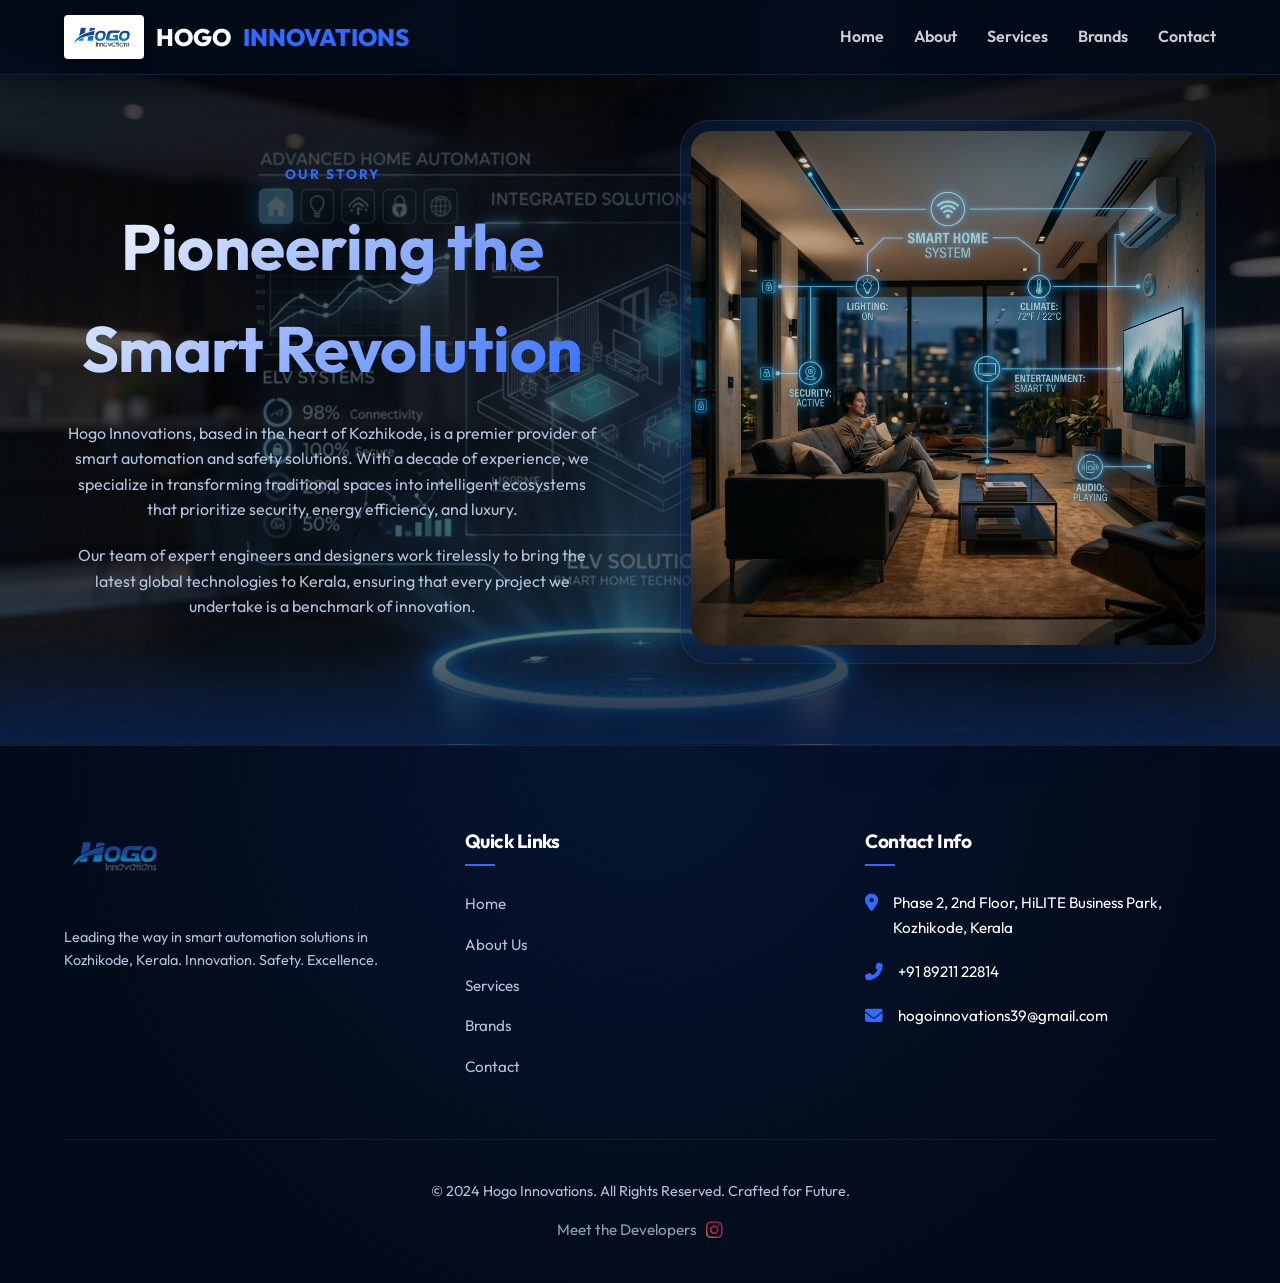
==== about.html @ 2c0c2324 "25th committ" ====
<!DOCTYPE html>
<html lang="en">
<head>
    <meta charset="UTF-8">
    <meta name="viewport" content="width=device-width, initial-scale=1.0">
    <meta name="format-detection" content="telephone=no">
    <title>About Us | Hogo Innovations</title>
    <link rel="preconnect" href="https://fonts.googleapis.com">
    <link rel="preconnect" href="https://fonts.gstatic.com" crossorigin>
    <link href="https://fonts.googleapis.com/css2?family=Outfit:wght@300;400;600;700;800&display=swap" rel="stylesheet">
    <link rel="stylesheet" href="https://cdnjs.cloudflare.com/ajax/libs/font-awesome/6.4.0/css/all.min.css">
    <link rel="stylesheet" href="css/style.css">
</head>
<body>

    <nav id="navbar" class="scrolled">
        <a href="index.html" class="logo">
            <div class="logo-icon-card">
                <img src="assets/images/hogo_main_logo_transparent.png" alt="Hogo Innovations Logo" class="nav-logo-img">
            </div>
            HOGO <span>INNOVATIONS</span>
        </a>
        <ul class="nav-links">
            <li><a href="index.html">Home</a></li>
            <li><a href="about.html">About</a></li>
            <li><a href="services.html">Services</a></li>
            <li><a href="brands.html">Brands</a></li>
            <li><a href="contact.html">Contact</a></li>
        </ul>
        <div class="mobile-toggle">
            <i class="fas fa-bars"></i>
        </div>
    </nav>

    <section class="page-header about-page-header">
        <div class="container about-grid">
            <div data-aos>
                <span class="section-tag">Our Story</span>
                <h1 class="gradient-text">Pioneering the Smart Revolution</h1>
                <p>Hogo Innovations, based in the heart of Kozhikode, is a premier provider of smart automation and safety solutions. With a decade of experience, we specialize in transforming traditional spaces into intelligent ecosystems that prioritize security, energy efficiency, and luxury.</p>
                <p style="margin-top: 20px;">Our team of expert engineers and designers work tirelessly to bring the latest global technologies to Kerala, ensuring that every project we undertake is a benchmark of innovation.</p>
            </div>
            <div data-aos class="about-image-wrapper">
                <div class="glass-panel" style="padding: 10px; overflow: hidden; border-radius: 30px;">
                    <img src="assets/images/home_automation_about.png" alt="Home Automation" style="width: 100%; border-radius: 20px; filter: brightness(0.8);">
                </div>
                <!-- Glowing accent behind image -->
                <div class="about-glow"></div>
            </div>
        </div>
    </section>

    <footer class="main-footer">
        <div class="footer-grid">
            <div class="footer-col">
                <a href="index.html" class="logo" style="margin-bottom: 20px;">
                    <img src="assets/images/hogo_main_logo_transparent.png" alt="Hogo Innovations Logo" class="footer-logo-img">
                </a>
                <p style="color: var(--text-muted); font-size: 0.9rem; margin-top: 20px;">Leading the way in smart automation solutions in Kozhikode, Kerala. Innovation. Safety. Excellence.</p>
            </div>
            <div class="footer-col">
                <h4>Quick Links</h4>
                <ul class="footer-links">
                    <li><a href="index.html">Home</a></li>
                    <li><a href="about.html">About Us</a></li>
                    <li><a href="services.html">Services</a></li>
                    <li><a href="brands.html">Brands</a></li>
                    <li><a href="contact.html">Contact</a></li>
                </ul>
            </div>
            <div class="footer-col">
                <h4>Contact Info</h4>
                <ul class="footer-contact">
                    <li><i class="fas fa-map-marker-alt"></i> Phase 2, 2nd Floor, HiLITE Business Park, Kozhikode, Kerala</li>
                    <li><i class="fas fa-phone-alt"></i> +91 89211 22814</li>
                    <li><i class="fas fa-envelope"></i> hogoinnovations39@gmail.com</li>
                </ul>
            </div>
        </div>
        <div class="footer-bottom">
            <div>&copy; 2024 Hogo Innovations. All Rights Reserved. Crafted for Future.</div>
            <a href="https://www.instagram.com/intellex.web?igsh=MWZyenU0bWc3M2RxOQ==" target="_blank" class="developer-watermark">
                Meet the Developers <i class="fab fa-instagram"></i>
            </a>
        </div>
    </footer>

    <script src="js/main.js"></script>
</body>
</html>
---- css/style.css ----
:root {
    /* Colors - Luxury Blue Theme */
    --bg-deep: #020B1A;
    --bg-darker: #06152E;
    --bg-dark: #0A1F44;
    --bg-light: #0D2C63;
    --bg-electric: #1A4D9B;

    --primary: #2F6BFF;
    --primary-glow: rgba(47, 107, 255, 0.5);
    --secondary: #4DA3FF;
    --secondary-glow: rgba(77, 163, 255, 0.4);

    --bg-card: rgba(10, 31, 68, 0.45);
    --bg-card-hover: rgba(13, 44, 99, 0.6);

    --text-white: #ffffff;
    --text-muted: #b0c4de;
    /* Bluish silver */
    --glass-border: rgba(77, 163, 255, 0.15);
    --accent-glow: 0 0 30px rgba(47, 107, 255, 0.4);

    /* Fonts */
    --font-main: 'Outfit', sans-serif;

    /* Spacing */
    --section-padding: 80px 5%;
}

* {
    margin: 0;
    padding: 0;
    box-sizing: border-box;
    font-family: var(--font-main);
}

body {
    background-color: var(--bg-deep);
    background-image:
        radial-gradient(circle at 20% 30%, rgba(47, 107, 255, 0.08) 0%, transparent 40%),
        radial-gradient(circle at 80% 70%, rgba(26, 77, 155, 0.1) 0%, transparent 40%);
    background-attachment: fixed;
    color: var(--text-white);
    line-height: 1.6;
    overflow-x: hidden;
}

/* Custom Scrollbar */
::-webkit-scrollbar {
    width: 10px;
}

::-webkit-scrollbar-track {
    background: var(--bg-deep);
}

::-webkit-scrollbar-thumb {
    background: var(--bg-light);
    border-radius: 5px;
    border: 2px solid var(--bg-deep);
}

::-webkit-scrollbar-thumb:hover {
    background: var(--primary);
}

/* Typography */
h1,
h2,
h3,
h4 {
    font-weight: 700;
    letter-spacing: -0.5px;
}

.gradient-text {
    background: linear-gradient(135deg, #fff 0%, var(--primary) 100%);
    -webkit-background-clip: text;
    -webkit-text-fill-color: transparent;
}

/* Glassmorphism Classes */
.glass-panel {
    background: var(--bg-card);
    backdrop-filter: blur(24px);
    -webkit-backdrop-filter: blur(24px);
    border: 1px solid var(--glass-border);
    border-radius: 24px;
    box-shadow: 0 20px 40px rgba(0, 0, 0, 0.3);
}

.glass-card {
    background: rgba(10, 31, 68, 0.35);
    backdrop-filter: blur(24px);
    -webkit-backdrop-filter: blur(24px);
    border: 1px solid rgba(77, 163, 255, 0.1);
    border-radius: 28px;
    transition: all 0.6s cubic-bezier(0.16, 1, 0.3, 1);
    position: relative;
    overflow: hidden;
    box-shadow: 0 15px 35px rgba(0, 0, 0, 0.4);
}

.glass-card::before {
    content: '';
    position: absolute;
    top: 0;
    left: -100%;
    width: 100%;
    height: 100%;
    background: linear-gradient(90deg,
            transparent,
            rgba(0, 132, 255, 0.05),
            transparent);
    transition: 0.8s;
    z-index: 1;
}

.glass-card:hover::before {
    left: 100%;
}

.glass-card:hover {
    background: var(--bg-card-hover);
    border-color: var(--primary);
    transform: translateY(-12px);
    box-shadow:
        0 25px 60px rgba(0, 0, 0, 0.6),
        0 0 30px rgba(47, 107, 255, 0.3);
}

.floating-anim {
    animation: float 6s ease-in-out infinite;
}

@keyframes float {

    0%,
    100% {
        transform: translateY(0);
    }

    50% {
        transform: translateY(-10px);
    }
}

@keyframes pulse-highlight {
    0% {
        transform: scale(1);
        box-shadow: 0 0 0 0 rgba(0, 132, 255, 0.7);
    }

    50% {
        transform: scale(1.02);
        box-shadow: 0 0 30px 10px rgba(0, 132, 255, 0.4);
    }

    100% {
        transform: scale(1);
        box-shadow: 0 0 0 0 rgba(0, 132, 255, 0);
    }
}

.service-highlight {
    animation: pulse-highlight 2s ease-in-out 3;
    border-color: var(--primary) !important;
    background: rgba(0, 132, 255, 0.1) !important;
}

.learn-more-link:hover i {
    transform: translateX(5px);
}

/* Navbar */
nav {
    position: fixed;
    top: 0;
    width: 100%;
    padding: 20px 5%;
    display: flex;
    justify-content: space-between;
    align-items: center;
    z-index: 1000;
    transition: 0.4s;
}

nav.scrolled {
    background: rgba(2, 11, 26, 0.85);
    backdrop-filter: blur(25px);
    padding: 15px 5%;
    border-bottom: 1px solid var(--glass-border);
    box-shadow: 0 10px 30px rgba(0, 0, 0, 0.4);
}

.logo {
    font-size: 1.5rem;
    font-weight: 800;
    color: var(--text-white);
    text-decoration: none;
    display: flex;
    align-items: center;
    gap: 12px;
}

.logo span {
    color: var(--primary);
}

.logo-icon-card {
    background: #ffffff;
    padding: 1px 3px;
    border-radius: 4px;
    display: flex;
    align-items: center;
    justify-content: center;
    box-shadow: 0 4px 12px rgba(0, 0, 0, 0.2);
    border: 1px solid rgba(255, 255, 255, 0.8);
    transition: all 0.3s ease;
}

.logo:hover .logo-icon-card {
    transform: translateY(-2px);
    box-shadow: 0 6px 20px rgba(0, 0, 0, 0.3);
}

.nav-logo-img {
    height: 48px;
    width: auto;
    object-fit: contain;
    image-rendering: -webkit-optimize-contrast;
    /* Enhance clarity */
}

.nav-links {
    display: flex;
    gap: 30px;
    list-style: none;
}

.nav-links li a {
    color: var(--text-white);
    text-decoration: none;
    font-size: 1rem;
    font-weight: 600;
    transition: 0.3s;
    opacity: 0.8;
}

.nav-links a:hover {
    color: var(--primary);
    opacity: 1;
}

.mobile-toggle {
    display: none;
    font-size: 1.8rem;
    color: var(--text-white);
    cursor: pointer;
    z-index: 1001;
}

@media (max-width: 768px) {
    .mobile-toggle {
        display: block;
        margin-left: auto;
    }

    .logo {
        font-size: 1.1rem;
        gap: 8px;
        white-space: nowrap;
        overflow: hidden;
        text-overflow: ellipsis;
        max-width: calc(100vw - 80px);
        /* Leave room for hamburger */
    }

    .nav-logo-img {
        height: 38px;
    }

    nav.scrolled .nav-logo-img {
        height: 30px;
    }

    .nav-links {
        position: fixed;
        top: 0;
        right: -100%;
        width: 100%;
        height: 100vh;
        background: rgba(2, 11, 26, 0.98);
        backdrop-filter: blur(40px);
        -webkit-backdrop-filter: blur(40px);
        flex-direction: column;
        justify-content: center;
        align-items: center;
        gap: 40px;
        transition: 0.6s cubic-bezier(0.16, 1, 0.3, 1);
        z-index: 1000;
        background-image: radial-gradient(circle at center, rgba(47, 107, 255, 0.1) 0%, transparent 70%);
    }

    .nav-links.active {
        right: 0;
    }

    .nav-links a {
        font-size: 2rem;
        text-transform: uppercase;
    }
}

.nav-links a:hover {
    color: var(--primary);
    opacity: 1;
}

.section-stats {
    background: linear-gradient(90deg, transparent, rgba(47, 107, 255, 0.08), transparent);
    border-top: 1px solid var(--glass-border);
    border-bottom: 1px solid var(--glass-border);
}

.section-bg-alt {
    background: rgba(255, 255, 255, 0.02);
}

.testimonial-user {
    display: flex;
    align-items: center;
    gap: 15px;
}

.user-avatar-placeholder {
    width: 40px;
    height: 40px;
    background: var(--primary);
    border-radius: 50%;
}

.final-cta {
    padding: 100px 5%;
}

@media (max-width: 768px) {
    .hero h1 {
        font-size: 3.5rem;
    }
}

.hero {
    position: relative;
    min-height: 100vh;
    display: flex;
    align-items: center;
    justify-content: center;
    padding: var(--section-padding);
    overflow: hidden;
}

.hero-bg {
    position: absolute;
    top: 0;
    left: 0;
    width: 100%;
    height: 100%;
    z-index: -1;
}

.hero-bg img,
.hero-bg video {
    width: 100%;
    height: 100%;
    object-fit: cover;
    filter: brightness(0.4);
}

.hero-bg::after {
    content: '';
    position: absolute;
    bottom: 0;
    left: 0;
    width: 100%;
    height: 30%;
    background: linear-gradient(to top, var(--bg-dark), transparent);
}

.hero-content {
    max-width: 900px;
    margin: 0 auto;
    text-align: center;
    z-index: 2;
    position: relative;
}

.hero h1 {
    font-size: clamp(3rem, 8vw, 5.5rem);
    line-height: 1.1;
    margin-bottom: 20px;
}

.hero p {
    font-size: 1.2rem;
    color: var(--text-muted);
    margin-bottom: 40px;
    max-width: 600px;
    margin-inline: auto;
}

.cta-group {
    display: flex;
    flex-direction: row;
    gap: 20px;
    justify-content: center;
    align-items: center;
    flex-wrap: wrap;
}

@media (max-width: 480px) {
    .cta-group {
        flex-direction: column;
        width: 100%;
    }

    .cta-group .btn {
        width: 100%;
        text-align: center;
    }
}

.btn {
    padding: 15px 35px;
    border-radius: 50px;
    font-weight: 600;
    text-decoration: none;
    transition: 0.4s;
    cursor: pointer;
    font-size: 1rem;
}

.btn-primary {
    background: linear-gradient(135deg, var(--bg-electric), var(--primary));
    color: #ffffff;
    backdrop-filter: blur(12px);
    -webkit-backdrop-filter: blur(12px);
    border: 1px solid rgba(255, 255, 255, 0.2);
    box-shadow: 0 10px 30px rgba(0, 0, 0, 0.4), 0 0 15px rgba(47, 107, 255, 0.3);
}

.btn-primary:hover {
    background: linear-gradient(135deg, var(--primary), var(--secondary));
    transform: translateY(-3px) scale(1.02);
    box-shadow: 0 15px 40px rgba(0, 132, 255, 0.4), 0 0 25px rgba(47, 107, 255, 0.5);
}

.btn-outline {
    border: 1px solid var(--primary);
    color: var(--text-white);
    background: rgba(47, 107, 255, 0.05);
}

.btn-outline:hover {
    background: var(--primary);
    color: white;
    box-shadow: 0 0 20px rgba(47, 107, 255, 0.4);
}

.section-stats {
    background: rgba(0, 132, 255, 0.05);
    border-top: 1px solid var(--glass-border);
    border-bottom: 1px solid var(--glass-border);
}

.section-bg-alt {
    background: rgba(255, 255, 255, 0.02);
}

.testimonial-user {
    display: flex;
    align-items: center;
    gap: 15px;
}

.user-avatar-placeholder {
    width: 40px;
    height: 40px;
    background: var(--primary);
    border-radius: 50%;
}

.final-cta-section {
    padding: 100px 5%;
    text-align: center;
}

/* Mobile adjustments already handled above */



/* Section Common */
section {
    padding: var(--section-padding);
}

.section-divider {
    height: 1px;
    background: linear-gradient(90deg, transparent, var(--glass-border), transparent);
    margin: 0 5%;
}

.section-header {
    text-align: center;
    margin-bottom: 60px;
}

.section-tag {
    color: var(--primary);
    font-size: 0.85rem;
    font-weight: 700;
    text-transform: uppercase;
    letter-spacing: 2px;
    margin-bottom: 10px;
    display: block;
}

.section-title {
    font-size: clamp(1.8rem, 4vw, 2.5rem);
    margin-bottom: 10px;
    letter-spacing: 1px;
    font-weight: 800;
}

.section-title span {
    color: var(--primary);
    /* Blue color for 'SERVICES' */
}

.title-underline {
    width: 40px;
    height: 3px;
    background: var(--primary);
    margin: 0 auto;
    border-radius: 2px;
}

/* Services Marquee Section */
.services-marquee-section {
    padding: 120px 0;
    position: relative;
    overflow: hidden;
    background-image: linear-gradient(rgba(10, 13, 18, 0.82), rgba(10, 13, 18, 0.72)), url('../assets/images/alexa_services_bg.png');
    background-size: cover;
    background-position: center;
    background-attachment: fixed;
    z-index: 1;
}

@media (max-width: 768px) {
    .services-marquee-section {
        padding: 80px 0;
        background-attachment: scroll;
        background-image: linear-gradient(rgba(10, 13, 18, 0.75), rgba(10, 13, 18, 0.65)), url('../assets/images/alexa_services_bg.png');
    }
}

.marquee-container {
    width: 100%;
    overflow-x: auto;
    padding: 30px 0;
    position: relative;
    scrollbar-width: none;
    -ms-overflow-style: none;
    cursor: grab;
    user-select: none;
    overscroll-behavior-x: contain;
    touch-action: pan-y;
    scroll-behavior: auto !important;
    /* Ensure JS scroll is instant */
}

.marquee-container::-webkit-scrollbar {
    display: none;
    /* Hide scrollbar Chrome/Safari */
}

.marquee-container:active {
    cursor: grabbing;
}

/* Gradient mask for smooth edges */
.marquee-container::before,
.marquee-container::after {
    content: '';
    position: absolute;
    top: 0;
    width: 150px;
    /* Reduced from 250px */
    height: 100%;
    z-index: 10;
    pointer-events: none;
}

.marquee-container::before {
    left: 0;
    background: linear-gradient(to right, var(--bg-deep), transparent);
}

.marquee-container::after {
    right: 0;
    background: linear-gradient(to left, var(--bg-deep), transparent);
}

.marquee-track {
    display: flex;
    gap: 30px;
    width: max-content;
    will-change: transform;
}

@keyframes marqueeScroll {
    0% {
        transform: translateX(0);
    }

    100% {
        transform: translateX(calc(-1 * (220px + 30px) * 16));
    }
}

.marquee-card {
    position: relative;
    width: 220px;
    height: 60px;
    background: rgba(255, 255, 255, 0.05);
    backdrop-filter: blur(8px);
    -webkit-backdrop-filter: blur(8px);
    border: 1px solid rgba(255, 255, 255, 0.15);
    border-radius: 12px;
    display: flex;
    align-items: center;
    justify-content: center;
    padding: 0 25px;
    transition: all 0.4s cubic-bezier(0.16, 1, 0.3, 1);
    cursor: pointer;
    overflow: hidden;
    text-decoration: none;
}

.card-bg {
    position: absolute;
    top: 0;
    left: 0;
    width: 100%;
    height: 100%;
    background-size: cover;
    background-position: center;
    opacity: 0;
    transition: opacity 0.4s ease;
    z-index: 1;
}

.card-content {
    position: relative;
    z-index: 2;
    display: flex;
    align-items: center;
    justify-content: center;
    text-align: center;
    width: 100%;
    height: 100%;
}

.marquee-card span {
    font-size: 0.85rem;
    font-weight: 700;
    color: rgba(255, 255, 255, 0.9);
    letter-spacing: 0.5px;
    text-transform: uppercase;
    white-space: nowrap;
    transition: 0.3s;
}

/* Hover Effects */
.marquee-card:hover {
    transform: translateY(-5px);
    border-color: rgba(255, 255, 255, 0.4);
    background: rgba(255, 255, 255, 0.1);
}

.marquee-card:hover .card-bg {
    opacity: 0.3;
}

.marquee-card:hover span {
    color: #fff;
    letter-spacing: 1px;
}

/* Tablet / Mobile Adjustments */
@media (max-width: 768px) {
    .marquee-card {
        width: 190px;
        height: 55px;
        padding: 0 15px;
        background: rgba(255, 255, 255, 0.1);
        /* Slightly brighter on mobile */
        border-color: rgba(255, 255, 255, 0.25);
    }

    .marquee-card span {
        font-size: 0.75rem;
        color: #ffffff !important;
        font-weight: 800;
        letter-spacing: 0.5px;
    }

    @keyframes marqueeScroll {
        0% {
            transform: translateX(0);
        }

        100% {
            transform: translateX(calc(-1 * (180px + 30px) * 16));
        }
    }
}



/* Services Grid - Fixed for single/double column to match mobile feel */
.services-grid {
    display: grid;
    grid-template-columns: repeat(auto-fit, minmax(320px, 1fr));
    max-width: 1200px;
    margin: 0 auto;
    gap: 30px;
    padding: 20px 0;
}

@media (max-width: 480px) {
    .services-grid {
        grid-template-columns: 1fr;
    }
}

.service-card {
    padding: 0;
    position: relative;
    overflow: hidden;
    display: flex;
    flex-direction: column;
    height: 100%;
}

.service-img-container {
    width: 100%;
    height: 240px;
    overflow: hidden;
    position: relative;
}

.service-img-container::after {
    content: '';
    position: absolute;
    top: 0;
    left: 0;
    width: 100%;
    height: 100%;
    background: linear-gradient(to bottom, transparent 0%, var(--bg-deep) 100%);
    pointer-events: none;
}

.service-img-container img {
    width: 100%;
    height: 100%;
    object-fit: cover;
    transition: 0.8s cubic-bezier(0.16, 1, 0.3, 1);
}

.service-card:hover .service-img-container img {
    transform: scale(1.15);
}

.service-info {
    padding: 35px 30px;
    display: flex;
    flex-direction: column;
    flex-grow: 1;
}

.service-card i {
    font-size: 1.8rem;
    color: var(--primary);
    margin-bottom: 25px;
    transition: 0.4s cubic-bezier(0.16, 1, 0.3, 1);
    display: inline-block;
    filter: drop-shadow(0 0 10px rgba(0, 132, 255, 0.4));
}

.service-card h3 {
    font-size: 1.4rem;
    margin-bottom: 12px;
    font-weight: 700;
    color: #fff;
    letter-spacing: -0.5px;
}

.service-card p {
    color: var(--text-muted);
    font-size: 0.92rem;
    line-height: 1.6;
    display: -webkit-box;
    -webkit-line-clamp: 2;
    -webkit-box-orient: vertical;
    overflow: hidden;
    margin-top: auto;
}

.service-card:hover i {
    transform: translateY(-5px) scale(1.1);
    color: var(--secondary);
}

/* Service Image Overlay */
.service-image-overlay {
    position: absolute;
    bottom: 0;
    left: 0;
    width: 100%;
    padding: 30px 20px;
    background: linear-gradient(to top, rgba(2, 11, 26, 0.8) 0%, transparent 100%);
    display: flex;
    justify-content: center;
    align-items: flex-end;
    z-index: 2;
    opacity: 1;
    /* Always visible to match reference */
}

.overlay-title {
    color: #fff;
    font-size: 1.8rem;
    font-weight: 700;
    text-align: center;
    text-shadow: 0 4px 10px rgba(2, 11, 26, 0.5);
    letter-spacing: -0.5px;
}

@media (max-width: 480px) {
    .overlay-title {
        font-size: 1.4rem;
    }
}

/* Service Showcase Sections */
.service-showcase {
    padding: 100px 5%;
    position: relative;
    overflow: hidden;
}

.service-showcase .content-wrapper {
    max-width: 1200px;
    margin: 0 auto;
    display: grid;
    grid-template-columns: 1fr 1fr;
    gap: 80px;
    align-items: center;
}

.showcase-image {
    position: relative;
    border-radius: 30px;
    overflow: visible;
    z-index: 1;
}

.showcase-image img {
    width: 100%;
    border-radius: 30px;
    box-shadow: 0 30px 60px rgba(0, 0, 0, 0.5), 0 0 40px rgba(0, 132, 255, 0.1);
}

.image-highlight-card {
    position: absolute;
    bottom: -30px;
    right: -20px;
    width: 260px;
    padding: 20px;
    z-index: 5;
    border: 1px solid var(--primary);
    box-shadow: 0 20px 40px rgba(2, 11, 26, 0.4);
}

.image-highlight-card img {
    border-radius: 12px;
    margin-bottom: 15px;
    box-shadow: none;
}

.image-highlight-card h4 {
    font-size: 0.9rem;
    text-align: center;
}

.image-highlight-card.secondary {
    right: auto;
    left: -20px;
    bottom: 20px;
}

@media (max-width: 992px) {
    .image-highlight-card.secondary {
        left: 0;
        bottom: 80px;
    }
}

.showcase-text h2 {
    font-size: clamp(2.5rem, 5vw, 3.5rem);
    margin-bottom: 25px;
    font-weight: 800;
}

.showcase-text p.main-desc {
    font-size: 1.1rem;
    color: var(--text-muted);
    margin-bottom: 40px;
    max-width: 500px;
}

.feature-list {
    list-style: none;
    display: flex;
    flex-direction: column;
    gap: 25px;
    margin-bottom: 40px;
}

.feature-item {
    display: flex;
    align-items: center;
    gap: 20px;
}

.feature-item i {
    width: 45px;
    height: 45px;
    background: rgba(0, 132, 255, 0.15);
    border-radius: 50%;
    display: flex;
    align-items: center;
    justify-content: center;
    color: var(--primary);
    font-size: 1.1rem;
}

.feature-item span {
    font-size: 1.1rem;
    font-weight: 500;
    color: var(--text-white);
}

.showcase-cta {
    display: inline-flex;
    align-items: center;
    gap: 15px;
    padding: 15px 30px;
    background: rgba(0, 132, 255, 0.05);
    border: 1px solid rgba(0, 132, 255, 0.2);
    border-radius: 12px;
    color: var(--text-white);
    text-decoration: none;
    font-weight: 600;
    transition: 0.3s;
}

.showcase-cta i {
    color: var(--primary);
    font-size: 1.2rem;
}

.showcase-cta:hover {
    background: rgba(0, 132, 255, 0.1);
    border-color: var(--primary);
}

/* Alternating Layout */
.service-showcase:nth-child(even) .content-wrapper {
    direction: rtl;
}

.service-showcase:nth-child(even) .showcase-text {
    direction: ltr;
}

.service-showcase:nth-child(even) .showcase-image {
    direction: ltr;
}

.service-showcase:nth-child(even) .image-highlight-card {
    right: auto;
    left: -20px;
}

@media (max-width: 992px) {
    .service-showcase .content-wrapper {
        grid-template-columns: 1fr;
        gap: 60px;
    }

    .showcase-text {
        order: 2;
    }

    .showcase-image {
        order: 1;
    }

    .service-showcase:nth-child(even) .content-wrapper {
        direction: ltr;
    }

    .image-highlight-card {
        width: 200px;
        right: 0;
        bottom: -20px;
    }
}

/* Animations */
[data-aos] {
    opacity: 0;
    transform: translateY(50px);
    transition: 1.2s cubic-bezier(0.165, 0.84, 0.44, 1);
    will-change: transform, opacity;
}

[data-aos].aos-animate {
    opacity: 1;
    transform: translateY(0);
}

/* Specific Animation Variants */
[data-aos="zoom-in"] {
    opacity: 0;
    transform: scale(0.8) translateY(20px);
    transition: 1.2s cubic-bezier(0.165, 0.84, 0.44, 1);
}

[data-aos="zoom-in"].aos-animate {
    opacity: 1;
    transform: scale(1) translateY(0);
}

[data-aos="fade-up-stagger"] {
    opacity: 0;
    transform: translateY(40px);
}


/* Floating Elements */
.whatsapp-float {
    position: fixed;
    bottom: 30px;
    right: 30px;
    width: 60px;
    height: 60px;
    background: #25d366;
    border-radius: 50%;
    display: flex;
    align-items: center;
    justify-content: center;
    color: white;
    font-size: 1.8rem;
    box-shadow: 0 4px 15px rgba(2, 11, 26, 0.3);
    z-index: 999;
    transition: 0.3s;
}

.whatsapp-float:hover {
    transform: scale(1.1);
}

/* Brands Section */
.brands-marquee-container {
    padding: 60px 0;
    overflow: hidden;
    position: relative;
    background: linear-gradient(to bottom, transparent, rgba(0, 132, 255, 0.02), transparent);
}

.marquee-content {
    display: flex;
    gap: 60px;
    animation: scroll 30s linear infinite;
    width: max-content;
}

.marquee-reverse {
    animation-direction: reverse;
}

.marquee-content:hover {
    animation-play-state: paused;
}

.brand-card {
    width: 200px;
    height: 100px;
    display: flex;
    align-items: center;
    justify-content: center;
    padding: 20px;
    filter: grayscale(100%);
    opacity: 0.6;
    transition: all 0.4s ease;
    flex-shrink: 0;
}

.brand-card:hover {
    filter: grayscale(0%);
    opacity: 1;
    background: rgba(255, 255, 255, 0.05);
    border-radius: 12px;
    box-shadow: var(--accent-glow);
    transform: scale(1.05);
}

.brand-card img {
    max-width: 100%;
    max-height: 100%;
    object-fit: contain;
}

.brand-card i {
    font-size: 2.5rem;
    color: var(--text-white);
}

@keyframes scroll {
    0% {
        transform: translateX(0);
    }

    100% {
        transform: translateX(-50%);
    }
}

/* Partner Area */
.partners-grid {
    display: grid;
    grid-template-columns: repeat(auto-fit, minmax(180px, 1fr));
    gap: 30px;
    justify-items: center;
    margin-top: 50px;
}

.partner-logo {
    font-weight: 800;
    font-size: 1.5rem;
    letter-spacing: 2px;
    color: rgba(255, 255, 255, 0.3);
    border: 1px solid rgba(255, 255, 255, 0.05);
    padding: 20px 40px;
    border-radius: 50px;
    transition: 0.4s;
    cursor: default;
}

.partner-logo:hover {
    color: var(--primary);
    border-color: var(--primary);
    background: rgba(0, 132, 255, 0.05);
    text-shadow: var(--accent-glow);
}

/* Responsive Adjustments */
@media (max-width: 768px) {
    .hero h1 {
        font-size: 3rem;
    }
}

/* Page Header (Subpages) */
.page-header {
    padding-top: 150px;
    padding-bottom: 80px;
    text-align: center;
}

.page-header h1 {
    font-size: clamp(2.5rem, 6vw, 4rem);
    margin-bottom: 20px;
}

.page-header p {
    max-width: 700px;
    margin: 0 auto;
    color: var(--text-muted);
}

/* Video Hover Effects */
.video-hover-card .service-img-container {
    position: relative;
}

.card-video {
    position: absolute;
    top: 0;
    left: 0;
    width: 100%;
    height: 100%;
    object-fit: cover;
    opacity: 0;
    transition: opacity 0.5s ease;
    z-index: 2;
}

.card-poster {
    position: relative;
    z-index: 1;
}

.video-hover-card:hover .card-video {
    opacity: 1;
}

/* Global Footer */
.main-footer {
    padding: 80px 5% 40px;
    background: var(--bg-deep);
    border-top: 1px solid var(--glass-border);
    background-image: radial-gradient(circle at 50% 0%, rgba(47, 107, 255, 0.1), transparent 70%);
}

.footer-grid {
    display: grid;
    grid-template-columns: repeat(auto-fit, minmax(250px, 1fr));
    text-align: left;
    gap: 50px;
    margin-bottom: 60px;
}

@media (max-width: 768px) {
    .footer-grid {
        grid-template-columns: 1fr;
        text-align: center;
    }

    .footer-col h4::after {
        left: 50%;
        transform: translateX(-50%);
    }

    .footer-contact li {
        justify-content: center;
    }
}

.footer-col h4 {
    margin-bottom: 25px;
    font-size: 1.2rem;
    position: relative;
    padding-bottom: 10px;
}

.footer-col h4::after {
    content: '';
    position: absolute;
    bottom: 0;
    left: 0;
    width: 30px;
    height: 2px;
    background: var(--primary);
}

.footer-links {
    list-style: none;
    display: flex;
    flex-direction: column;
    gap: 15px;
}

.footer-links a {
    color: var(--text-muted);
    text-decoration: none;
    transition: 0.3s;
    font-size: 0.95rem;
}

.footer-links a:hover {
    color: var(--primary);
    padding-left: 5px;
}

.footer-contact {
    list-style: none;
    display: flex;
    flex-direction: column;
    gap: 20px;
}

.footer-contact li {
    display: flex;
    gap: 15px;
    color: var(--text-muted);
    font-size: 0.95rem;
}

.footer-contact i {
    color: var(--primary);
    font-size: 1.1rem;
    margin-top: 3px;
}

.footer-bottom {
    text-align: center;
    padding-top: 40px;
    border-top: 1px solid rgba(255, 255, 255, 0.05);
    font-size: 0.9rem;
    color: var(--text-muted);
    display: flex;
    flex-direction: column;
    align-items: center;
    gap: 15px;
}

.developer-watermark {
    display: flex;
    align-items: center;
    gap: 10px;
    text-decoration: none;
    color: var(--text-muted);
    font-size: 0.95rem;
    transition: all 0.3s ease;
    opacity: 0.8;
}

.developer-watermark:hover {
    opacity: 1;
    color: var(--primary);
    transform: translateY(-2px);
}

.developer-watermark i {
    font-size: 1.2rem;
    background: linear-gradient(45deg, #f09433 0%, #e6683c 25%, #dc2743 50%, #cc2366 75%, #bc1888 100%);
    -webkit-background-clip: text;
    -webkit-text-fill-color: transparent;
}

/* Detailed Sections */
.stats-grid {
    display: flex;
    justify-content: space-around;
    flex-wrap: wrap;
    gap: 40px;
    text-align: center;
}

.stat-item {
    display: flex;
    flex-direction: column;
    align-items: center;
    gap: 15px;
}

.stat-icon {
    font-size: 2.5rem;
    color: var(--primary);
    margin-bottom: 5px;
    filter: drop-shadow(0 0 10px rgba(0, 132, 255, 0.3));
}

.stat-item h2 {
    font-size: clamp(2.5rem, 8vw, 4rem);
    color: var(--primary);
    margin: 0;
    font-weight: 800;
}

.stat-item p {
    color: var(--text-muted);
    text-transform: uppercase;
    font-weight: 600;
    letter-spacing: 2px;
    margin: 0;
    font-size: 0.9rem;
}

@media (max-width: 768px) {
    .stats-grid {
        gap: 30px;
    }

    .stat-item h2 {
        font-size: 2.2rem;
    }

    .stat-item p {
        font-size: 0.75rem;
        letter-spacing: 1px;
    }

    .stat-icon {
        font-size: 1.8rem;
    }
}

/* Contact Component */
.contact-grid {
    display: grid;
    grid-template-columns: 1fr;
    max-width: 700px;
    margin: 0 auto;
    gap: 50px;
}

.contact-card {
    padding: 40px;
    height: 100%;
}

.contact-item {
    display: flex;
    gap: 20px;
    margin-bottom: 30px;
}

.contact-icon {
    width: 50px;
    height: 50px;
    background: rgba(0, 132, 255, 0.1);
    border-radius: 12px;
    display: flex;
    align-items: center;
    justify-content: center;
    color: var(--primary);
    flex-shrink: 0;
    font-size: 1.2rem;
}

/* Form Styling */
.form-glass {
    display: flex;
    flex-direction: column;
    gap: 20px;
}

.input-row {
    display: grid;
    grid-template-columns: 1fr 1fr;
    gap: 20px;
}

.form-input,
.form-select,
.form-textarea {
    padding: 15px 20px;
    background: rgba(10, 31, 68, 0.6);
    border: 1px solid var(--glass-border);
    border-radius: 15px;
    color: white;
    outline: none;
    transition: 0.3s;
    font-size: 1rem;
    width: 100%;
}

.form-select {
    appearance: none;
    background-image: url("data:image/svg+xml,%3Csvg xmlns='http://www.w3.org/2000/svg' width='24' height='24' viewBox='0 0 24 24' fill='none' stroke='white' stroke-width='2' stroke-linecap='round' stroke-linejoin='round'%3E%3Cpolyline points='6 9 12 15 18 9'%3E%3C/polyline%3E%3C/svg%3E");
    background-repeat: no-repeat;
    background-position: right 15px center;
    background-size: 18px;
    padding-right: 45px;
    cursor: pointer;
}

.form-select option,
.form-select optgroup {
    background-color: var(--bg-dark);
    color: white;
    padding: 12px;
}

.form-select optgroup {
    font-weight: 800;
    color: var(--primary);
    font-style: normal;
    text-transform: uppercase;
    font-size: 0.8rem;
    letter-spacing: 1px;
}

.form-input:focus,
.form-select:focus,
.form-textarea:focus {
    border-color: var(--primary);
    background: rgba(255, 255, 255, 0.08);
}

.form-textarea {
    resize: none;
    min-height: 150px;
}

@media (max-width: 768px) {
    .contact-grid {
        gap: 30px;
        padding: 0 5%;
    }

    .contact-card {
        padding: 30px 20px;
    }

    .contact-item {
        gap: 15px;
        margin-bottom: 25px;
    }

    .contact-item h4 {
        font-size: 1rem;
    }

    .contact-item p {
        font-size: 0.85rem;
        line-height: 1.4;
    }

    .input-row {
        grid-template-columns: 1fr;
    }
}

/* Brands Component */
.brands-grid {
    display: grid;
    grid-template-columns: 1fr;
    max-width: 600px;
    margin: 0 auto;
    gap: 30px;
}

@media (min-width: 900px) {
    .brands-grid {
        grid-template-columns: repeat(2, 1fr);
        max-width: 900px;
    }
}

.project-card {
    position: relative;
    border-radius: 20px;
    overflow: hidden;
    height: 400px;
    border: 1px solid var(--glass-border);
}

.project-card img {
    width: 100%;
    height: 100%;
    object-fit: cover;
    transition: 0.6s cubic-bezier(0.4, 0, 0.2, 1);
}

.project-overlay {
    position: absolute;
    top: 0;
    left: 0;
    width: 100%;
    height: 100%;
    background: linear-gradient(to top, rgba(5, 7, 10, 0.95) 0%, transparent 60%);
    display: flex;
    flex-direction: column;
    justify-content: flex-end;
    padding: 30px;
    opacity: 0;
    transform: translateY(20px);
    transition: 0.5s cubic-bezier(0.4, 0, 0.2, 1);
}

.project-card:hover img {
    transform: scale(1.1);
}

.project-card:hover .project-overlay {
    opacity: 1;
    transform: translateY(0);
}

.project-tag {
    color: var(--primary);
    font-weight: 700;
    font-size: 0.8rem;
    text-transform: uppercase;
    letter-spacing: 1px;
    margin-bottom: 5px;
}

/* Trusted Leaders Section */
.trusted-section {
    padding: 100px 5%;
    background: linear-gradient(to bottom, var(--bg-deep), var(--bg-darker));
    border-top: 1px solid var(--glass-border);
}

.brands-grid-premium {
    display: grid;
    grid-template-columns: repeat(auto-fit, minmax(200px, 1fr));
    gap: 30px;
    max-width: 1400px;
    margin: 50px auto 0;
}

.brand-premium-card {
    background: transparent;
    border: none;
    border-radius: 0;
    padding: 10px;
    display: flex;
    align-items: center;
    justify-content: center;
    min-height: 80px;
    transition: all 0.6s cubic-bezier(0.16, 1, 0.3, 1);
    box-shadow: none;
    cursor: pointer;
}

.brand-premium-card::before {
    display: none;
}

.brand-premium-card:hover::before {
    opacity: 1;
}

.brand-logo-container {
    width: 100%;
    height: 120px;
    display: flex;
    align-items: center;
    justify-content: center;
    z-index: 2;
}

.brand-premium-card img {
    max-width: 100%;
    max-height: 100%;
    object-fit: contain;
    filter: brightness(1) !important;
    opacity: 1 !important;
    transition: all 0.6s cubic-bezier(0.16, 1, 0.3, 1);
}

.brand-premium-card:hover {
    transform: translateY(-5px);
}

.brand-premium-card:hover img {
    transform: scale(1.1);
    filter: brightness(1.2) !important;
}

@media (max-width: 768px) {
    .brands-grid-premium {
        grid-template-columns: repeat(3, 1fr);
        gap: 15px;
    }

    .brand-premium-card {
        padding: 5px;
        /* Ensure transitions feel fast but smooth on touch */
        transition-duration: 0.4s;
    }

    .brand-logo-container {
        height: 60px;
    }

    /* Touch Feedback for Mobile */
    .brand-premium-card:active {
        transform: scale(0.95);
        background: rgba(255, 255, 255, 0.05);
    }

    .brand-premium-card:active img {
        transform: scale(0.9);
        filter: brightness(1.2) !important;
    }
}

/* Features / Why Choose Us Section */
/* Flip Card System */
.features-grid {
    display: grid;
    grid-template-columns: repeat(auto-fit, minmax(320px, 1fr));
    gap: 30px;
    max-width: 1200px;
    margin: 60px auto 0;
}

.flip-card {
    background-color: transparent;
    height: 420px;
    perspective: 1500px;
    cursor: pointer;
}

.flip-card-inner {
    position: relative;
    width: 100%;
    height: 100%;
    text-align: center;
    transition: transform 0.8s cubic-bezier(0.165, 0.84, 0.44, 1);
    transform-style: preserve-3d;
}

.flip-card:hover .flip-card-inner,
.flip-card.active .flip-card-inner {
    transform: rotateY(180deg);
}

.flip-card-front,
.flip-card-back {
    position: absolute;
    width: 100%;
    height: 100%;
    -webkit-backface-visibility: hidden;
    backface-visibility: hidden;
    -webkit-backface-visibility: hidden;
    border-radius: 30px;
    border: 1px solid rgba(255, 255, 255, 0.1);
    display: flex;
    flex-direction: column;
    align-items: center;
    justify-content: center;
    padding: 40px 30px;
    overflow: hidden;
    transition: all 0.6s cubic-bezier(0.16, 1, 0.3, 1);
}

.flip-card-front {
    background: var(--bg-card);
    backdrop-filter: blur(24px);
    z-index: 2;
}

.flip-card-back {
    background: var(--bg-card);
    background-size: cover;
    background-position: center;
    transform: rotateY(180deg);
    z-index: 1;
    display: flex;
    flex-direction: column;
    justify-content: center;
    align-items: center;
    color: white;
}

.flip-card-back h3,
.flip-card-back p {
    transform: translateZ(60px);
    position: relative;
    z-index: 5;
}

.flip-card-back::before {
    content: '';
    position: absolute;
    inset: 0;
    background: linear-gradient(to bottom, rgba(2, 11, 26, 0.4), rgba(2, 11, 26, 0.9));
    z-index: -1;
}

.flip-card-back p {
    color: white;
    font-size: 1.1rem;
    line-height: 1.6;
    margin-top: 20px;
    text-shadow: 0 2px 10px rgba(2, 11, 26, 0.5);
}

.feature-icon {
    width: 80px;
    height: 80px;
    background: linear-gradient(135deg, rgba(0, 132, 255, 0.1), rgba(0, 210, 255, 0.1));
    border: 1px solid rgba(0, 132, 255, 0.3);
    border-radius: 20px;
    display: flex;
    align-items: center;
    justify-content: center;
    margin: 0 auto 30px;
    font-size: 2rem;
    color: var(--primary);
    transition: 0.5s;
    position: relative;
}

.feature-card h3,
.flip-card h3 {
    font-size: 1.5rem;
    font-weight: 700;
    margin-bottom: 15px;
    color: var(--text-white);
}

.feature-card p {
    color: var(--text-muted);
    font-size: 1rem;
    line-height: 1.7;
    font-weight: 300;
}

@media (max-width: 768px) {
    .features-grid {
        grid-template-columns: 1fr;
        padding: 0 10px;
    }
}

/* Image Logo Styles */
.nav-logo-img {
    height: 48px;
    width: auto;
    object-fit: contain;
    transition: transform 0.3s ease;
}

nav.scrolled .nav-logo-img {
    height: 40px;
}

.nav-logo-img:hover {
    transform: scale(1.05);
}

.footer-logo-img {
    height: 60px;
    width: auto;
    object-fit: contain;
    margin-bottom: 20px;
    background: transparent;
}

/* Testimonials Slider */
.testimonials-slider-container {
    position: relative;
    max-width: 1400px;
    margin: 40px auto 0;
    padding: 20px;
    overflow: visible;
}

.testimonials-slider {
    display: flex;
    gap: 30px;
    overflow-x: auto;
    scroll-snap-type: x mandatory;
    scroll-behavior: smooth;
    padding-bottom: 30px;
    -ms-overflow-style: none;
    /* IE and Edge */
    scrollbar-width: none;
    /* Firefox */
}

.testimonials-slider::-webkit-scrollbar {
    display: none;
    /* Chrome, Safari and Opera */
}

.testimonials-slider .testimonial-card {
    flex: 0 0 calc(33.333% - 20px);
    width: 350px;
    scroll-snap-align: center;
    transition: transform 0.5s cubic-bezier(0.16, 1, 0.3, 1);
    padding: 40px;
    display: flex;
    flex-direction: column;
    justify-content: space-between;
}

.testimonials-slider .testimonial-card:hover {
    transform: scale(1.02);
}

/* Floating Review Button */
.floating-review-btn {
    position: fixed;
    bottom: 40px;
    right: 40px;
    width: 60px;
    height: 60px;
    background: linear-gradient(135deg, var(--primary), #00d2ff);
    border-radius: 50%;
    display: flex;
    align-items: center;
    justify-content: center;
    color: white;
    font-size: 1.5rem;
    box-shadow: 0 10px 30px rgba(0, 132, 255, 0.4);
    z-index: 999;
    cursor: pointer;
    text-decoration: none;
    transform: scale(0);
    opacity: 0;
    transition: all 0.5s cubic-bezier(0.175, 0.885, 0.32, 1.275);
}

.floating-review-btn.show {
    transform: scale(1);
    opacity: 1;
}

.floating-review-btn:hover {
    transform: scale(1.1) rotate(15deg);
    box-shadow: 0 15px 40px rgba(0, 132, 255, 0.6);
}

.review-tooltip {
    position: absolute;
    right: 80px;
    background: var(--card-bg);
    padding: 10px 20px;
    border-radius: 12px;
    border: 1px solid var(--glass-border);
    font-size: 0.9rem;
    white-space: nowrap;
    pointer-events: none;
    opacity: 0;
    transform: translateX(20px);
    transition: 0.3s;
    backdrop-filter: blur(10px);
}

.floating-review-btn:hover .review-tooltip {
    opacity: 1;
    transform: translateX(0);
}

@media (max-width: 1024px) {
    .testimonials-slider .testimonial-card {
        flex: 0 0 calc(50% - 15px);
        width: 320px;
    }
}

@media (max-width: 768px) {
    .testimonials-slider {
        gap: 15px;
        padding-left: 20px;
        padding-right: 20px;
    }

    .testimonials-slider .testimonial-card {
        flex: 0 0 280px;
        /* Standardize width */
        aspect-ratio: 1 / 1;
        /* Force square shape */
        height: 280px;
        /* Match height for perfect square */
        padding: 25px !important;
        margin-bottom: 0;
        border-radius: 20px;
        display: flex;
        flex-direction: column;
        justify-content: space-between;
        scroll-snap-align: center;
    }

    .testimonials-slider .testimonial-card p {
        font-size: 0.85rem;
        /* Slightly smaller text to fit square */
        display: -webkit-box;
        -webkit-line-clamp: 4;
        /* Limit lines to keep it neat */
        -webkit-box-orient: vertical;
        overflow: hidden;
    }

    .floating-review-btn {
        bottom: 20px;
        right: 20px;
        width: 55px;
        height: 55px;
        font-size: 1.3rem;
    }
}

/* Premium Review Button Below slider */
.premium-review-btn {
    display: inline-flex;
    align-items: center;
    gap: 15px;
    padding: 15px 35px;
    background: linear-gradient(135deg, rgba(0, 132, 255, 0.1), rgba(0, 210, 255, 0.1));
    border: 1px solid var(--glass-border);
    border-radius: 50px;
    color: var(--primary);
    font-weight: 600;
    text-decoration: none;
    transition: all 0.4s cubic-bezier(0.165, 0.84, 0.44, 1);
    backdrop-filter: blur(100px);
    box-shadow: 0 10px 20px rgba(0, 0, 0, 0.1);
    animation: btnPop 3s infinite ease-in-out;
}

.premium-review-btn i {
    transition: all 0.4s ease;
    filter: drop-shadow(0 0 10px rgba(0, 132, 255, 0.4));
    font-size: 1.1rem;
    color: white;
    background: var(--primary);
    width: 35px;
    height: 35px;
    display: flex;
    align-items: center;
    justify-content: center;
    border-radius: 50%;
}

.premium-review-btn:hover {
    background: linear-gradient(135deg, var(--primary), #00d2ff);
    color: white !important;
    transform: translateY(-5px);
    box-shadow: 0 15px 30px rgba(0, 132, 255, 0.3);
    border-color: transparent;
}

.premium-review-btn:hover i {
    transform: translateX(8px);
    background: white;
    color: var(--primary);
    filter: drop-shadow(0 0 15px white);
}

@keyframes btnPop {

    0%,
    100% {
        transform: scale(1);
    }

    50% {
        transform: scale(1.05);
    }
}

@media (max-width: 768px) {
    .premium-review-btn {
        padding: 12px 25px;
        font-size: 0.9rem;
    }
}

/* Brand Grid V2 - Proper Presentation */
.trusted-section {
    padding: 100px 0;
    background: rgba(255, 255, 255, 0.02);
}

.brands-grid-v2 {
    display: grid;
    grid-template-columns: repeat(auto-fit, minmax(200px, 1fr));
    gap: 30px;
    max-width: 1200px;
    margin: 50px auto 0;
    padding: 0 20px;
}

.brand-card-v2 {
    background: rgba(255, 255, 255, 0.03);
    border: 1px solid var(--glass-border);
    border-radius: 20px;
    padding: 30px 20px;
    display: flex;
    flex-direction: column;
    align-items: center;
    justify-content: center;
    transition: all 0.4s cubic-bezier(0.165, 0.84, 0.44, 1);
    backdrop-filter: blur(10px);
}

.brand-card-v2:hover {
    transform: translateY(-10px);
    background: rgba(255, 255, 255, 0.05);
    border-color: var(--primary);
    box-shadow: 0 20px 40px rgba(0, 0, 0, 0.3);
}

.brand-logo-box {
    width: 120px;
    height: 120px;
    background: white;
    border-radius: 50%;
    display: flex;
    align-items: center;
    justify-content: center;
    padding: 20px;
    margin-bottom: 20px;
    box-shadow: 0 10px 20px rgba(2, 11, 26, 0.1);
    overflow: hidden;
}

.brand-logo-box img {
    max-width: 100%;
    max-height: 100%;
    object-fit: contain;
}

.brand-name {
    font-size: 0.95rem;
    font-weight: 600;
    color: var(--text-light);
    text-align: center;
    letter-spacing: 0.5px;
}

@media (max-width: 768px) {
    .brands-grid-v2 {
        grid-template-columns: repeat(2, 1fr);
        gap: 15px;
    }

    .brand-logo-box {
        width: 90px;
        height: 90px;
        padding: 15px;
    }

    .brand-name {
        font-size: 0.85rem;
    }
}

/* Partner 1:3 Layout Section */
.trusted-wrapper-1-3 {
    display: grid;
    grid-template-columns: 1fr 3fr;
    gap: 60px;
    max-width: 1400px;
    margin: 0 auto;
    align-items: flex-start;
}

.trusted-side-content {
    position: sticky;
    top: 120px;
}

.trusted-side-content .section-title {
    text-align: left;
    margin-bottom: 20px;
}

.trusted-side-content p {
    color: var(--text-muted);
    line-height: 1.8;
}

@media (max-width: 1100px) {
    .trusted-wrapper-1-3 {
        grid-template-columns: 1fr;
        gap: 40px;
    }

    .trusted-side-content {
        position: relative;
        top: 0;
        text-align: center;
    }

    .trusted-side-content .section-title {
        text-align: center;
    }
}

/* Partner Square Cards Section */
.partner-square-grid {
    display: grid;
    grid-template-columns: repeat(auto-fit, minmax(250px, 1fr));
    gap: 40px;
    max-width: 1200px;
    margin: 50px auto 0;
    padding: 0 20px;
}

.partner-square-card {
    background: rgba(255, 255, 255, 0.03);
    border: 1px solid var(--glass-border);
    border-radius: 24px;
    width: 100%;
    position: relative;
    transition: all 0.5s cubic-bezier(0.16, 1, 0.3, 1);
    backdrop-filter: blur(15px);
    -webkit-backdrop-filter: blur(15px);
    overflow: hidden;
    cursor: pointer;
}

/* Ensure perfect square regardless of aspect-ratio support */
.partner-square-card::after {
    content: "";
    display: block;
    padding-bottom: 100%;
}

.partner-square-card .card-inner {
    position: absolute;
    top: 0;
    left: 0;
    width: 100%;
    height: 100%;
    display: flex;
    flex-direction: column;
    align-items: center;
    justify-content: center;
    padding: 25px;
    z-index: 2;
}

.partner-square-card::before {
    content: '';
    position: absolute;
    inset: 0;
    background: radial-gradient(circle at center, rgba(0, 132, 255, 0.1) 0%, transparent 70%);
    opacity: 0;
    transition: 0.5s;
}

.partner-square-card:hover {
    transform: translateY(-15px) scale(1.05);
    background: rgba(255, 255, 255, 0.05);
    border-color: var(--primary);
    box-shadow: 0 30px 60px rgba(0, 0, 0, 0.5), 0 0 20px rgba(0, 132, 255, 0.2);
}

.partner-square-card:hover::before {
    opacity: 1;
}

.partner-square-logo {
    width: 100%;
    height: 70%;
    display: flex;
    align-items: center;
    justify-content: center;
    margin-bottom: 20px;
    z-index: 2;
}

.partner-square-logo img {
    max-width: 100%;
    max-height: 100%;
    object-fit: contain;
    transition: transform 0.5s cubic-bezier(0.16, 1, 0.3, 1);
}

.partner-square-card:hover .partner-square-logo img {
    transform: scale(1.1);
}

.partner-square-name {
    font-size: 1.1rem;
    font-weight: 600;
    color: var(--text-white);
    text-align: center;
    z-index: 2;
    opacity: 0.9;
    transition: 0.3s;
}

.partner-square-card:hover .partner-square-name {
    color: var(--primary);
    opacity: 1;
}

@media (max-width: 768px) {
    .partner-square-grid {
        grid-template-columns: repeat(2, 1fr);
        gap: 20px;
    }

    .partner-square-card {
        padding: 20px;
    }

    .partner-square-name {
        font-size: 0.9rem;
    }
}

@media (max-width: 480px) {
    .partner-square-grid {
        grid-template-columns: 1fr;
    }
}

/* Premium Brand Partners Section */
.brands-section {
    padding: 120px 5%;
    background: var(--bg-deep);
    background-image: radial-gradient(circle at 50% 50%, rgba(47, 107, 255, 0.05) 0%, transparent 80%);
    text-align: center;
    border-top: 1px solid rgba(255, 255, 255, 0.05);
    border-bottom: 1px solid rgba(255, 255, 255, 0.05);
    position: relative;
    overflow: hidden;
}

.nav-logo-img {
    height: 45px;
    width: auto;
    object-fit: contain;
}


.brands-header {
    margin-bottom: 80px;
    max-width: 800px;
    margin-left: auto;
    margin-right: auto;
    position: relative;
    z-index: 2;
}

@media (max-width: 768px) {
    .brands-header {
        margin-bottom: 40px;
    }
}

.brands-header .section-tag {
    color: var(--primary);
    font-weight: 700;
    text-transform: uppercase;
    letter-spacing: 2px;
    display: block;
    margin-bottom: 15px;
}

.brands-header h2 {
    color: #ffffff;
    font-size: clamp(2.2rem, 5vw, 3.5rem);
    margin-bottom: 25px;
    font-weight: 800;
}

.brands-header p {
    color: rgba(255, 255, 255, 0.7);
    font-size: 1.15rem;
    line-height: 1.6;
}

.brands-logo-grid {
    display: grid;
    grid-template-columns: repeat(2, 1fr);
    gap: 30px;
    max-width: 1400px;
    margin: 0 auto;
    position: relative;
    z-index: 2;
}

@media (min-width: 600px) {
    .brands-logo-grid {
        grid-template-columns: repeat(3, 1fr);
        gap: 40px;
    }
}

@media (min-width: 900px) {
    .brands-logo-grid {
        grid-template-columns: repeat(4, 1fr);
    }
}

@media (min-width: 1200px) {
    .brands-logo-grid {
        grid-template-columns: repeat(6, 1fr);
    }
}

.brand-logo-item {
    display: flex;
    flex-direction: column;
    align-items: center;
    justify-content: center;
    padding: 20px;
    /* Reduced padding for more logo space */
    transition: all 0.5s cubic-bezier(0.16, 1, 0.3, 1);
    background: #ffffff;
    border-radius: 24px;
    border: 1px solid rgba(2, 11, 26, 0.05);
    box-shadow: 0 10px 40px rgba(2, 11, 26, 0.03);
}

.brand-logo-wrapper {
    height: 110px;
    /* Increased from 70px */
    width: 100%;
    display: flex;
    align-items: center;
    justify-content: center;
    margin-bottom: 0;
}

.brand-logo-wrapper img {
    max-width: 88%;
    /* Much bigger logo */
    max-height: 85%;
    object-fit: contain;
    filter: none;
    opacity: 1;
    transition: all 0.5s cubic-bezier(0.16, 1, 0.3, 1);
}

.brand-logo-item span {
    font-size: 0.85rem;
    font-weight: 700;
    color: #1a1a12;
    text-transform: uppercase;
    letter-spacing: 1.5px;
    transition: all 0.4s ease;
    opacity: 1;
    /* Fully visible */
    transform: translateY(0);
}

.brand-logo-item:hover {
    background: #ffffff;
    transform: translateY(-10px);
    border-color: var(--primary);
    box-shadow: 0 30px 60px rgba(2, 11, 26, 0.1);
}

.brand-logo-item:hover img {
    transform: scale(1.12);
    filter: brightness(1.1);
}

.brand-logo-item:hover span {
    opacity: 1;
    transform: translateY(0);
    color: var(--primary);
}

@media (max-width: 600px) {
    .brands-logo-grid {
        gap: 15px;
        padding: 0 5px;
    }

    .brand-logo-item {
        padding: 12px 10px;
        border-radius: 16px;
        box-shadow: 0 5px 15px rgba(2, 11, 26, 0.02);
    }

    .brand-logo-wrapper {
        height: 80px;
    }

    .brand-logo-wrapper img {
        max-width: 92%;
        max-height: 90%;
    }
}


/* Staggered Entrance Animation Support */
[data-aos="fade-up-stagger"] {
    opacity: 0;
    transform: translateY(30px) scale(0.95);
    transition-property: transform, opacity;
}

[data-aos="fade-up-stagger"].aos-animate {
    opacity: 1;
    transform: translateY(0) scale(1);
}

/* Custom Scroll Flip Animations */
[data-aos^="flip"] {
    backface-visibility: hidden;
    transition-duration: 1.2s;
    transition-timing-function: cubic-bezier(0.165, 0.84, 0.44, 1);
}

[data-aos="flip-left"] {
    transform: perspective(2500px) rotateY(-100deg);
    opacity: 0;
}

[data-aos="flip-left"].aos-animate {
    transform: perspective(2500px) rotateY(0);
    opacity: 1;
}

[data-aos="flip-right"] {
    transform: perspective(2500px) rotateY(100deg);
    opacity: 0;
}

[data-aos="flip-right"].aos-animate {
    transform: perspective(2500px) rotateY(0);
    opacity: 1;
}

/* Flip-Scroll Animation */
[data-aos="flip-scroll"] .flip-card-inner {
    transform: rotateY(0deg);
    transform-origin: center;
}

[data-aos="flip-scroll"].aos-animate .flip-card-inner {
    transform: rotateY(180deg);
}

/* Enhanced 3D Effect for flipping */
.flip-card:hover .flip-card-inner {
    transform: rotateY(180deg);
}

/* Trusted Section V2 - Black & Blue Theme */
/* Trusted Section V2 - Black & Blue Theme */
.trusted-section-v2 {
    background: var(--bg-deep);
    background-image: linear-gradient(135deg, var(--bg-deep) 0%, var(--bg-dark) 100%);
    padding: 100px 5%;
    text-align: center;
}

.trusted-section-v2 .v2-title {
    font-size: clamp(2.5rem, 6vw, 4.5rem);
    color: #ffffff;
    font-weight: 700;
    margin-bottom: 80px;
    letter-spacing: -1.5px;
}

.trusted-section-v2 .v2-title .text-blue {
    color: var(--primary);
}

.trusted-section-v2 .v2-logo-grid {
    display: grid;
    grid-template-columns: repeat(4, 1fr);
    gap: 20px;
    max-width: 1200px;
    margin: 0 auto;
    padding: 0 10px;
}

.v2-logo-card {
    background: #ffffff;
    border-radius: 12px;
    aspect-ratio: 1.6 / 1;
    display: flex;
    align-items: center;
    justify-content: center;
    padding: 20px;
    transition: all 0.4s cubic-bezier(0.165, 0.84, 0.44, 1);
    box-shadow: 0 4px 20px rgba(2, 11, 26, 0.06);
    width: 100%;
    box-sizing: border-box;
    position: relative;
    overflow: hidden;
}

.v2-logo-card:hover {
    transform: translateY(-8px);
    box-shadow: 0 10px 30px rgba(0, 132, 255, 0.2);
}

.v2-logo-card img {
    max-width: 85%;
    max-height: 80%;
    width: auto;
    height: auto;
    object-fit: contain;
    display: block;
    position: absolute;
    top: 50%;
    left: 50%;
    transform: translate(-50%, -50%);
}

@media (max-width: 768px) {
    .trusted-section-v2 {
        padding: 60px 15px 120px 15px;
    }

    .trusted-section-v2 .v2-title {
        margin-bottom: 40px;
        font-size: 2.2rem;
    }

    .trusted-section-v2 .v2-logo-grid {
        grid-template-columns: repeat(4, 1fr) !important;
        gap: 10px !important;
    }

    .v2-logo-card {
        padding: 10px !important;
        border-radius: 8px !important;
    }
}

@media (max-width: 480px) {
    .trusted-section-v2 .v2-logo-grid {
        gap: 8px !important;
    }

    .v2-logo-card {
        padding: 6px !important;
    }
}

/* Brand Marquee Section */
.brands-marquee-section {
    background: var(--bg-deep);
    background-image: radial-gradient(circle at 50% 50%, rgba(47, 107, 255, 0.05) 0%, transparent 80%);
    padding: 100px 0;
    overflow: hidden;
    position: relative;
}

.brands-marquee-section .brands-header {
    text-align: center;
    margin-bottom: 60px;
    padding: 0 5%;
}

.brands-marquee-section .brands-header h2 {
    color: #ffffff;
}

.brands-marquee-section .brands-header p {
    color: var(--text-muted);
}

.marquee-container {
    display: flex;
    overflow: hidden;
    user-select: none;
    gap: 50px;
    padding: 20px 0;
    position: relative;
}

.marquee-content {
    display: flex;
    flex-shrink: 0;
    gap: 50px;
    min-width: 100%;
    align-items: center;
    justify-content: space-around;
    animation: scroll-left 40s linear infinite;
}

@keyframes scroll-left {
    from {
        transform: translateX(0);
    }

    to {
        transform: translateX(calc(-100% - 50px));
    }
}

/* Pause on hover for better UX */
.marquee-container:hover .marquee-content {
    animation-play-state: paused;
}

.marquee-item {
    flex-shrink: 0;
    width: 190px;
    height: 100px;
    display: flex;
    align-items: center;
    justify-content: center;
    background: #ffffff;
    border-radius: 12px;
    padding: 10px 15px;
    /* Reduced padding for bigger logos */
    transition: all 0.3s ease;
    box-shadow: 0 10px 30px rgba(0, 0, 0, 0.15);
}

.marquee-item img {
    max-width: 85%;
    /* Bigger logo */
    max-height: 80%;
    object-fit: contain;
    transition: all 0.3s ease;
}

.marquee-item:hover {
    transform: scale(1.1);
}

.marquee-item img {
    max-width: 100%;
    max-height: 100%;
    object-fit: contain;
    filter: none;
    /* Always show original colors */
    opacity: 1;
    /* Always fully visible */
    transition: all 0.3s ease;
}

/* Responsive Marquee */
@media (max-width: 768px) {

    .marquee-container::before,
    .marquee-container::after {
        width: 60px;
        /* Minimal fade on mobile for clarity */
    }

    .marquee-item {
        width: 150px;
        height: 75px;
        padding: 8px 10px;
        border-radius: 10px;
    }

    .marquee-item img {
        max-width: 90%;
        max-height: 85%;
    }

    .marquee-content {
        gap: 25px;
        animation-duration: 25s;
    }

    @keyframes scroll-left {
        from {
            transform: translateX(0);
        }

        to {
            transform: translateX(calc(-100% - 30px));
        }
    }
}

.legrand-logo {
    background: rgba(255, 255, 255, 0.95) !important;
    border-radius: 8px;
    padding: 12px !important;
}

/* About & Mission Background Section */
.about-vision-section {
    position: relative;
    background-color: var(--bg-deep);
    border-top: 1px solid rgba(0, 132, 255, 0.1);
    border-bottom: 1px solid rgba(0, 132, 255, 0.1);
    overflow: hidden;
}

.about-vision-section::before {
    content: '';
    position: absolute;
    top: 0;
    left: 0;
    width: 100%;
    height: 100%;
    background: radial-gradient(circle at 50% 50%, rgba(0, 132, 255, 0.08) 0%, transparent 80%);
    pointer-events: none;
}

@media (max-width: 768px) {
    .about-vision-section {
        background-attachment: scroll !important;
        background-image: none !important;
    }
}

/* Page Header Background (Services, Brands, etc.) */
.page-header {
    position: relative;
    padding: 120px 5% 80px;
    background-image: linear-gradient(rgba(5, 7, 10, 0.7), rgba(5, 7, 10, 0.5)), url('../assets/images/services_bg.png');
    background-size: cover;
    background-position: center;
    text-align: center;
    border-bottom: 1px solid rgba(0, 132, 255, 0.1);
}

.page-header::after {
    content: '';
    position: absolute;
    bottom: 0;
    left: 0;
    width: 100%;
    height: 100px;
    background: linear-gradient(to top, var(--bg-dark), transparent);
}

.about-page-header {
    background-image: linear-gradient(rgba(5, 7, 10, 0.7), rgba(5, 7, 10, 0.5)), url('../assets/images/alexa_about_bg.png');
    background-attachment: fixed;
}

@media (max-width: 768px) {
    .about-page-header {
        background-attachment: scroll !important;
        background-image: linear-gradient(rgba(5, 7, 10, 0.6), rgba(5, 7, 10, 0.4)), url('../assets/images/alexa_about_bg.png');
    }
}

@media (max-width: 768px) {
    .page-header {
        padding: 80px 5% 40px;
    }

    .page-header h1 {
        font-size: 2.2rem;
        margin-bottom: 10px;
    }

    .page-header p {
        font-size: 0.95rem;
    }
}

/* About Page Specific Styles */
.about-grid {
    display: grid;
    grid-template-columns: 1fr 1fr;
    gap: 80px;
    align-items: center;
}

.about-image-wrapper {
    position: relative;
}

.about-glow {
    position: absolute;
    top: 10%;
    left: 10%;
    width: 80%;
    height: 80%;
    background: var(--primary);
    filter: blur(100px);
    opacity: 0.15;
    z-index: -1;
}

.feature-card {
    padding: 60px 40px;
    text-align: center;
    background-size: cover;
    background-position: center;
    position: relative;
    overflow: hidden;
    height: 100%;
    display: flex;
    flex-direction: column;
    justify-content: center;
    min-height: 400px;
}

@media (max-width: 992px) {
    .about-grid {
        grid-template-columns: 1fr;
        gap: 50px;
        text-align: center;
    }

    .about-grid h1 {
        margin-top: 20px;
    }

    .feature-card {
        min-height: 350px;
        padding: 40px 20px;
    }
}

/* ELV Solution Expert Banner */
.elv-banner-container {
    padding: 10px 0;
    display: flex;
    justify-content: center;
    margin: 25px 0 15px 0;
    position: relative;
    z-index: 10;
}

.elv-banner {
    padding: 22px 60px;
    background: linear-gradient(135deg, rgba(0, 132, 255, 0.08), rgba(0, 80, 255, 0.12));
    border: 1px solid rgba(0, 132, 255, 0.3);
    border-radius: 100px;
    box-shadow: 0 15px 45px rgba(0, 132, 255, 0.12), inset 0 0 20px rgba(0, 132, 255, 0.05);
    transition: all 0.5s cubic-bezier(0.165, 0.84, 0.44, 1);
    backdrop-filter: blur(10px);
    -webkit-backdrop-filter: blur(10px);
    cursor: default;
}

.elv-banner h3 {
    color: #ffffff;
    font-size: 1.4rem;
    font-weight: 800;
    letter-spacing: 4px;
    text-transform: uppercase;
    margin: 0;
    text-align: center;
    background: linear-gradient(to bottom, #ffffff, #a5d4ff);
    -webkit-background-clip: text;
    -webkit-text-fill-color: transparent;
    text-shadow: 0 5px 15px rgba(0, 132, 255, 0.3);
}

.elv-banner:hover {
    transform: translateY(-5px) scale(1.02);
    background: linear-gradient(135deg, rgba(0, 132, 255, 0.15), rgba(0, 100, 255, 0.2));
    box-shadow: 0 25px 60px rgba(0, 132, 255, 0.3);
    border-color: rgba(0, 132, 255, 0.6);
}

@media (max-width: 768px) {
    .elv-banner-container {
        margin-top: -20px;
        padding: 10px 5%;
    }

    .elv-banner {
        padding: 15px 20px;
        border-radius: 30px;
    }

    .elv-banner h3 {
        font-size: 0.85rem;
        letter-spacing: 1px;
        line-height: 1.2;
        white-space: nowrap;
    }
}

/* ELV Service Icons */
.elv-icons-container {
    display: flex;
    justify-content: center;
    gap: 40px;
    margin-bottom: 35px;
    flex-wrap: wrap;
    padding: 0;
}

.elv-icon-item {
    display: flex;
    flex-direction: column;
    align-items: center;
    gap: 15px;
    transition: all 0.3s ease;
}

.elv-icon-box {
    width: 60px;
    height: 60px;
    background: rgba(255, 255, 255, 0.12);
    border: none;
    border-radius: 18px;
    display: flex;
    justify-content: center;
    align-items: center;
    transition: all 0.4s cubic-bezier(0.175, 0.885, 0.32, 1.275);
    backdrop-filter: blur(5px);
}

.elv-icon-box i {
    font-size: 1.6rem;
    color: #ffffff;
    opacity: 0.8;
    transition: all 0.3s ease;
}

.elv-icon-item span {
    font-size: 0.75rem;
    font-weight: 700;
    text-transform: uppercase;
    color: rgba(255, 255, 255, 0.5);
    letter-spacing: 1.5px;
    transition: all 0.3s ease;
}

.elv-icon-item:hover .elv-icon-box {
    border-color: rgba(0, 132, 255, 0.6);
    background: rgba(0, 132, 255, 0.1);
    transform: translateY(-8px) rotate(5deg);
    box-shadow: 0 15px 30px rgba(0, 132, 255, 0.2);
}

.elv-icon-item:hover i {
    color: var(--primary);
    opacity: 1;
    transform: scale(1.1);
}

.elv-icon-item:hover span {
    color: #ffffff;
    letter-spacing: 2px;
}

@media (max-width: 768px) {
    .elv-icons-container {
        gap: 10px;
        margin-bottom: 35px;
        flex-wrap: nowrap;
        /* Force single line */
        justify-content: space-between;
        padding: 0 15px;
        max-width: 100%;
    }

    .elv-icon-item {
        flex: 1;
        min-width: 0;
        gap: 8px;
    }

    .elv-icon-box {
        width: 42px;
        height: 42px;
        border-radius: 10px;
        border-width: 1px;
    }

    .elv-icon-box i {
        font-size: 1rem;
    }

    .elv-icon-item span {
        font-size: 0.5rem;
        letter-spacing: 0.5px;
        white-space: nowrap;
        transform: scale(0.9);
    }
}

/* Fix for blue phone numbers on iPhone/Mobile */
a[href^="tel"] {
    color: var(--text-white) !important;
    text-decoration: none !important;
}

.footer-contact li,
.contact-item p {
    color: var(--text-white) !important;
}

/* Keep icons blue as they were */
.footer-contact i,
.contact-item i {
    color: var(--primary) !important;
}
/* Smart Glass Card Adjustments */
#service-smart-glass .service-img-container {
    height: 320px; /* Making the picture area larger */
    display: flex;
    align-items: center;
    justify-content: center;
    background: radial-gradient(circle at center, rgba(47, 107, 255, 0.15) 0%, transparent 80%);
}

#service-smart-glass .service-img-container::after {
    background: linear-gradient(to bottom, transparent 40%, rgba(2, 11, 26, 0.6) 100%); /* Lighter overlay */
}

#service-smart-glass .card-poster {
    width: 100%;
    height: 100%;
    object-fit: cover;
    mix-blend-mode: multiply;
    transition: all 0.8s cubic-bezier(0.16, 1, 0.3, 1);
}

#service-smart-glass:hover .card-poster {
    transform: scale(1.1);
}

/* Glass Status Labels */
.glass-status {
    position: absolute;
    top: 30px;
    left: 0;
    right: 0;
    display: flex;
    justify-content: space-around;
    z-index: 10;
    pointer-events: none;
    padding: 0 10%;
}

.glass-status span {
    background: rgba(2, 11, 26, 0.7);
    color: #fff;
    padding: 6px 16px;
    border-radius: 8px;
    font-weight: 800;
    font-size: 0.8rem;
    backdrop-filter: blur(8px);
    border: 1.5px solid rgba(47, 107, 255, 0.4);
    text-transform: uppercase;
    letter-spacing: 1px;
    box-shadow: 0 4px 15px rgba(0, 0, 0, 0.3);
}

/* Hide Glass Status on Video Hover */
.glass-status {
    transition: opacity 0.5s ease;
}

.video-hover-card:hover .glass-status {
    opacity: 0;
}
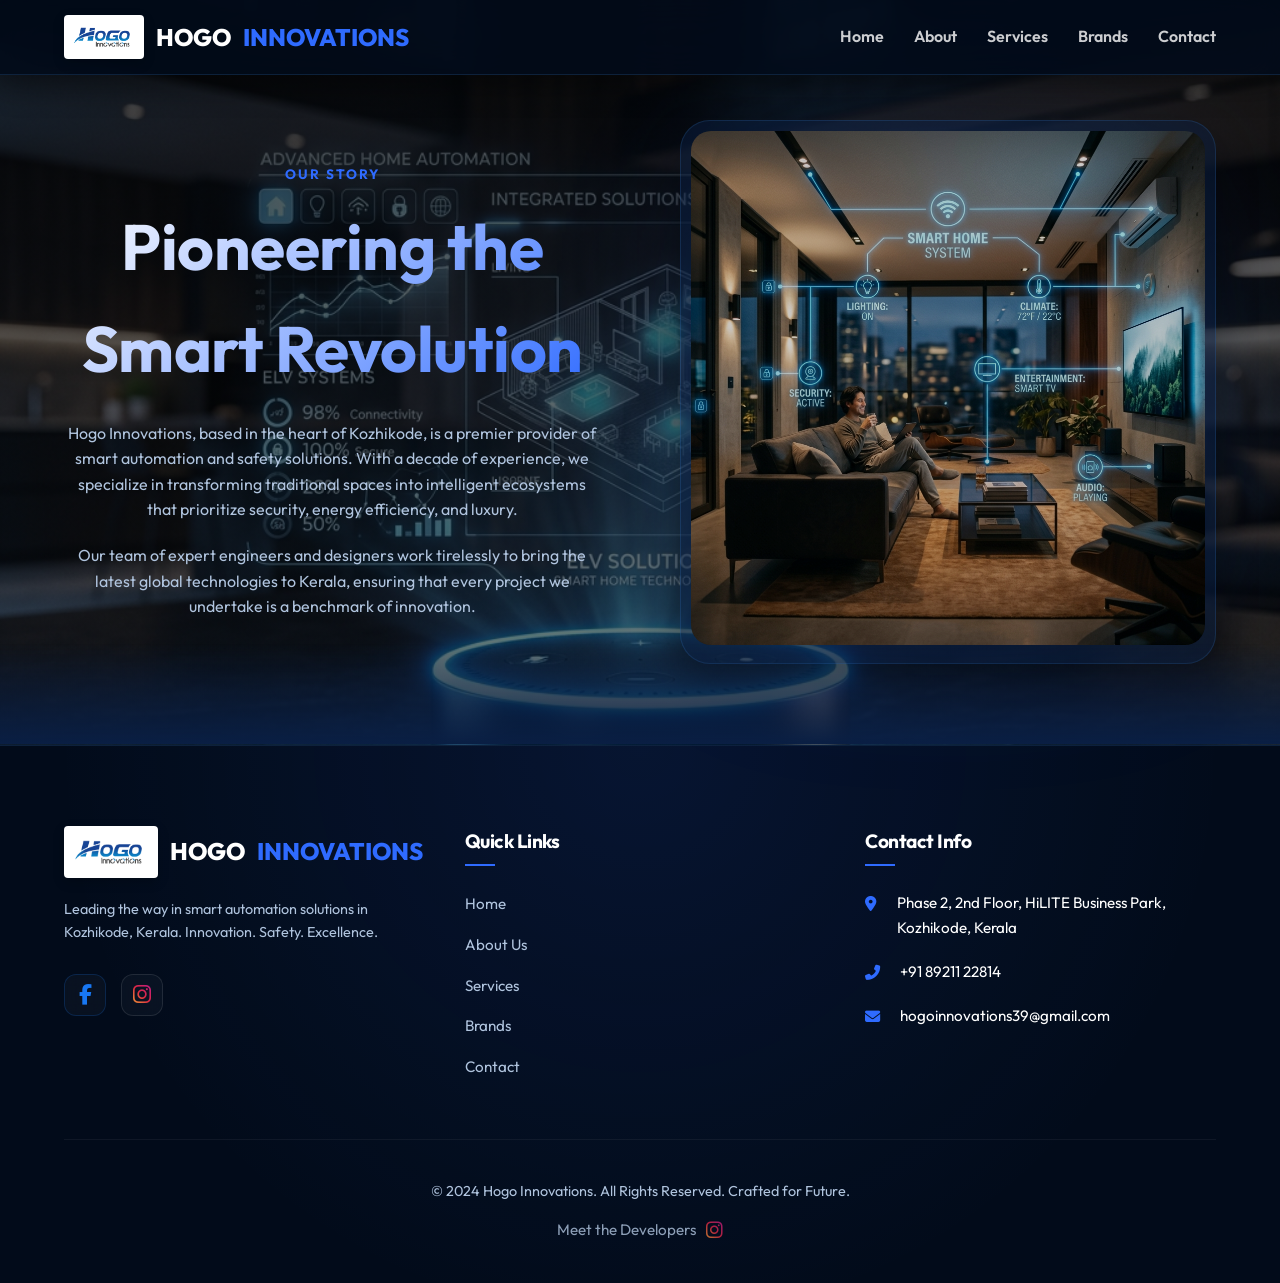
==== commit 25e9c9f2: "27 th committ" ====
--- a/about.html
+++ b/about.html
@@ -2,7 +2,7 @@
 <html lang="en">
 <head>
     <meta charset="UTF-8">
-    <meta name="viewport" content="width=device-width, initial-scale=1.0">
+    <meta name="viewport" content="width=device-width, initial-scale=1.0, viewport-fit=cover">
     <meta name="format-detection" content="telephone=no">
     <title>About Us | Hogo Innovations</title>
     <link rel="preconnect" href="https://fonts.googleapis.com">
@@ -54,9 +54,20 @@
         <div class="footer-grid">
             <div class="footer-col">
                 <a href="index.html" class="logo" style="margin-bottom: 20px;">
-                    <img src="assets/images/hogo_main_logo_transparent.png" alt="Hogo Innovations Logo" class="footer-logo-img">
+                    <div class="logo-icon-card">
+                        <img src="assets/images/hogo_main_logo_transparent.png" alt="Hogo Innovations Logo" class="footer-logo-img">
+                    </div>
+                    HOGO <span>INNOVATIONS</span>
                 </a>
                 <p style="color: var(--text-muted); font-size: 0.9rem; margin-top: 20px;">Leading the way in smart automation solutions in Kozhikode, Kerala. Innovation. Safety. Excellence.</p>
+                <div class="footer-social">
+                    <a href="https://www.facebook.com/share/18ctkVc4G5/?mibextid=wwXIfr" target="_blank" class="social-icon facebook" title="Facebook">
+                        <i class="fab fa-facebook-f"></i>
+                    </a>
+                    <a href="https://www.instagram.com/hogo_innovations?igsh=MWpxYnM1dGY1Z2s2cg==" target="_blank" class="social-icon instagram" title="Instagram">
+                        <i class="fab fa-instagram"></i>
+                    </a>
+                </div>
             </div>
             <div class="footer-col">
                 <h4>Quick Links</h4>
--- a/css/style.css
+++ b/css/style.css
@@ -1259,6 +1259,10 @@
     .footer-contact li {
         justify-content: center;
     }
+
+    .footer-social {
+        justify-content: center;
+    }
 }
 
 .footer-col h4 {
@@ -1311,10 +1315,65 @@
     font-size: 0.95rem;
 }
 
-.footer-contact i {
+.footer-contact li i {
     color: var(--primary);
-    font-size: 1.1rem;
-    margin-top: 3px;
+    width: 20px;
+    margin-top: 5px;
+}
+
+/* Footer Social Icons */
+.footer-social {
+    display: flex;
+    gap: 15px;
+    margin-top: 30px;
+}
+
+.social-icon {
+    width: 42px;
+    height: 42px;
+    background: rgba(255, 255, 255, 0.03);
+    border: 1px solid rgba(255, 255, 255, 0.1);
+    border-radius: 12px;
+    display: flex;
+    align-items: center;
+    justify-content: center;
+    text-decoration: none;
+    transition: all 0.4s cubic-bezier(0.175, 0.885, 0.32, 1.275);
+    font-size: 1.3rem;
+    backdrop-filter: blur(8px);
+    -webkit-backdrop-filter: blur(8px);
+}
+
+.social-icon.facebook {
+    color: #1877F2;
+    border-color: rgba(24, 119, 242, 0.2);
+}
+
+.social-icon.instagram i {
+    background: linear-gradient(45deg, #f09433 0%, #e6683c 25%, #dc2743 50%, #cc2366 75%, #bc1888 100%);
+    -webkit-background-clip: text;
+    -webkit-text-fill-color: transparent;
+}
+
+.social-icon:hover {
+    transform: translateY(-8px) rotate(5deg);
+}
+
+.social-icon.facebook:hover {
+    background: #1877F2;
+    color: #fff;
+    border-color: #1877F2;
+    box-shadow: 0 10px 25px rgba(24, 119, 242, 0.4);
+}
+
+.social-icon.instagram:hover {
+    background: linear-gradient(45deg, #f09433 0%, #e6683c 25%, #dc2743 50%, #cc2366 75%, #bc1888 100%);
+    border-color: transparent;
+    box-shadow: 0 10px 25px rgba(220, 39, 67, 0.4);
+}
+
+.social-icon.instagram:hover i {
+    -webkit-text-fill-color: #fff;
 }
 
 .footer-bottom {
@@ -1842,11 +1901,10 @@
 }
 
 .footer-logo-img {
-    height: 60px;
+    height: 48px;
     width: auto;
     object-fit: contain;
-    margin-bottom: 20px;
-    background: transparent;
+    image-rendering: -webkit-optimize-contrast;
 }
 
 /* Testimonials Slider */
@@ -3131,3 +3189,61 @@
 .video-hover-card:hover .glass-status {
     opacity: 0;
 }
+/* iPhone Specific Fixes & Optimizations */
+@supports (padding: env(safe-area-inset-top)) {
+    nav {
+        padding-top: calc(15px + env(safe-area-inset-top));
+    }
+    
+    .nav-links {
+        padding-top: env(safe-area-inset-top);
+        padding-bottom: env(safe-area-inset-bottom);
+    }
+
+    .hero {
+        padding-top: calc(80px + env(safe-area-inset-top));
+    }
+
+    .whatsapp-float, .floating-review-btn {
+        bottom: calc(30px + env(safe-area-inset-bottom));
+    }
+}
+
+/* Refined responsiveness for smaller iPhones (375px and below) */
+@media (max-width: 380px) {
+    .hero h1 {
+        font-size: 2.2rem;
+    }
+
+    .elv-banner h3 {
+        font-size: 0.75rem;
+        letter-spacing: 0.5px;
+    }
+
+    .elv-icons-container {
+        gap: 5px;
+    }
+
+    .elv-icon-box {
+        width: 36px;
+        height: 36px;
+    }
+
+    .elv-icon-item span {
+        font-size: 0.45rem;
+    }
+}
+
+/* Ensure no horizontal scroll on any iPhone */
+html, body {
+    width: 100%;
+    margin: 0;
+    padding: 0;
+    overflow-x: hidden;
+    -webkit-text-size-adjust: 100%;
+}
+
+/* Prevent zoom on input focus for iOS */
+input, select, textarea {
+    font-size: 16px !important;
+}
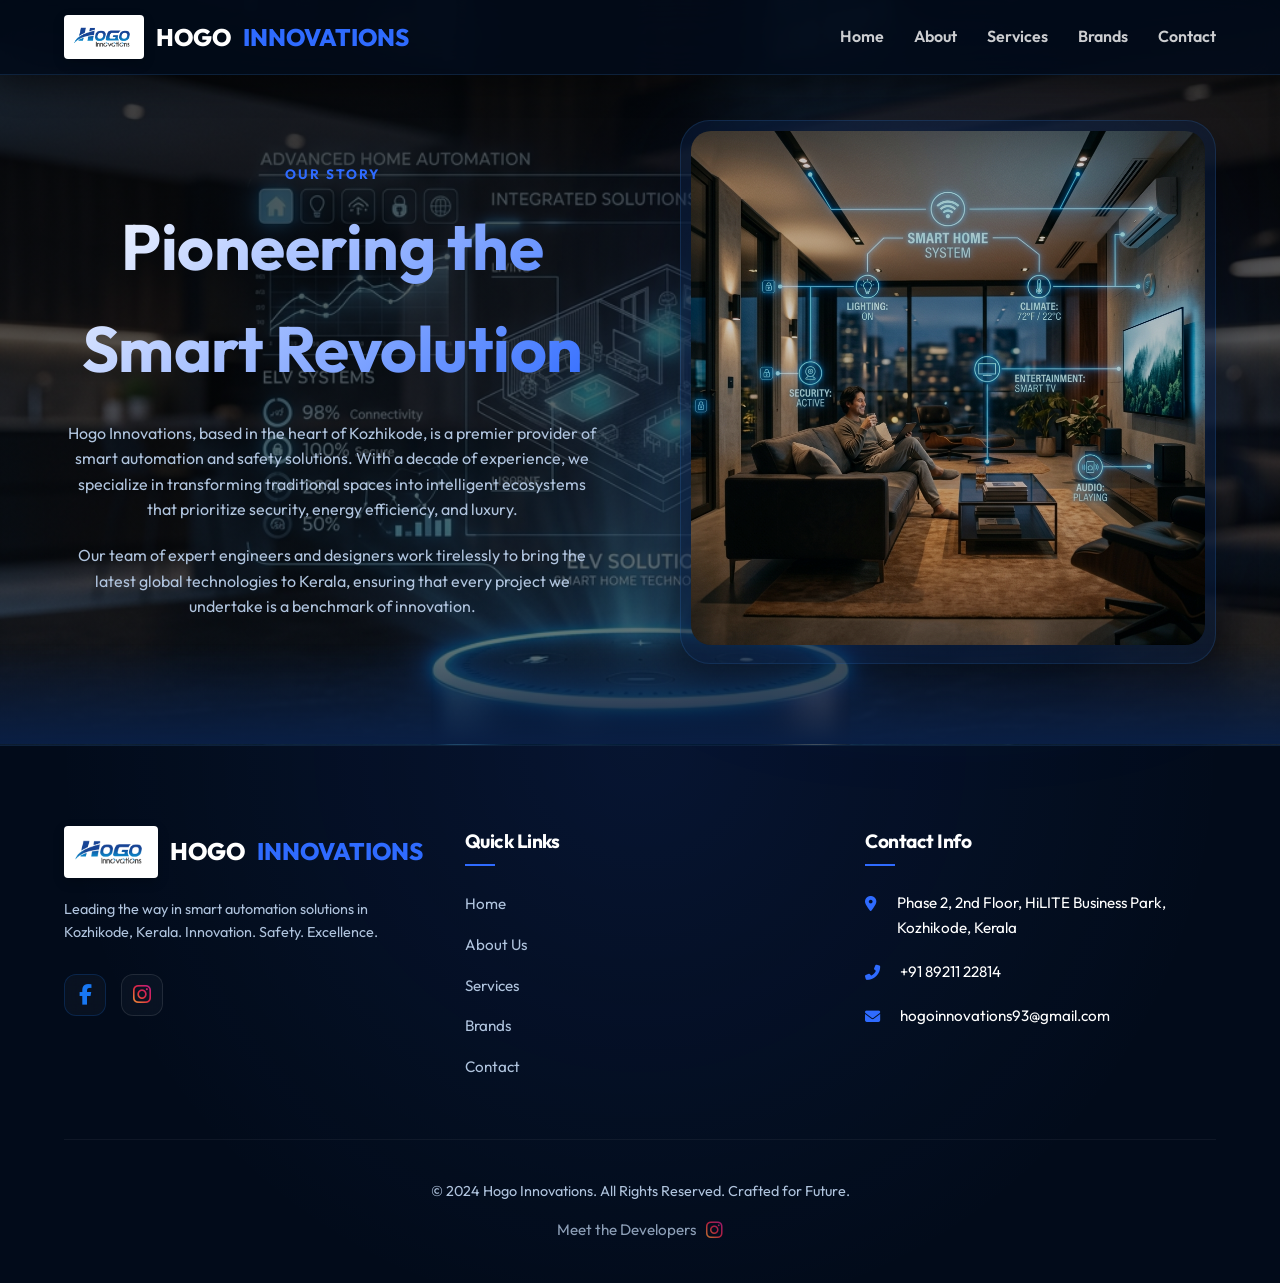
==== commit f4f4324f: "36 th committ" ====
--- a/about.html
+++ b/about.html
@@ -2,9 +2,77 @@
 <html lang="en">
 <head>
     <meta charset="UTF-8">
+    <meta name="google-site-verification" content="zZtQsW-Y2pC7t3SSZkDguBFArDo7VWDwV0R4Co_YzE0" />
+    <link rel="icon" type="image/png" sizes="48x48" href="assets/images/favicon.png">
+    <link rel="icon" type="image/png" sizes="192x192" href="assets/images/favicon.png">
+    <link rel="apple-touch-icon" sizes="180x180" href="assets/images/favicon.png">
+    <link rel="shortcut icon" href="assets/images/favicon.png">
     <meta name="viewport" content="width=device-width, initial-scale=1.0, viewport-fit=cover">
     <meta name="format-detection" content="telephone=no">
-    <title>About Us | Hogo Innovations</title>
+    
+    <!-- Primary SEO Meta Tags -->
+    <title>About Hogo Innovations | Smart Automation Company in Kozhikode, Kerala - Our Story</title>
+    <meta name="description" content="Learn about Hogo Innovations, Kozhikode's trusted smart home automation and ELV solutions company. 6+ years of excellence, 544+ projects, 9+ cities served. Pioneering the smart revolution in Kerala with expert engineers and global technology partners.">
+    <meta name="keywords" content="about Hogo Innovations, smart automation company Kozhikode, home automation company Kerala, ELV solutions provider Calicut, smart home company India, automation engineers Kerala, best automation company Kozhikode, security solutions provider Kerala, Hogo Innovations story, smart living Kerala, technology company Calicut, IoT solutions Kozhikode">
+    <meta name="author" content="Hogo Innovations">
+    <meta name="robots" content="index, follow, max-image-preview:large, max-snippet:-1, max-video-preview:-1">
+    <link rel="canonical" href="https://www.hogoinnovations.com/about.html">
+    
+    <!-- Geo Tags -->
+    <meta name="geo.region" content="IN-KL">
+    <meta name="geo.placename" content="Kozhikode, Kerala, India">
+    <meta name="geo.position" content="11.2484;75.8306">
+    <meta name="ICBM" content="11.2484, 75.8306">
+    <meta name="theme-color" content="#0084ff">
+    
+    <!-- Open Graph -->
+    <meta property="og:type" content="website">
+    <meta property="og:url" content="https://www.hogoinnovations.com/about.html">
+    <meta property="og:title" content="About Hogo Innovations | Leading Smart Automation Company in Kozhikode">
+    <meta property="og:description" content="Discover how Hogo Innovations is pioneering the smart revolution in Kerala. 6+ years, 544+ projects, and 9+ cities covered with cutting-edge automation solutions.">
+    <meta property="og:image" content="https://www.hogoinnovations.com/assets/images/hogo_main_logo_transparent.png">
+    <meta property="og:site_name" content="Hogo Innovations">
+    <meta property="og:locale" content="en_IN">
+    
+    <!-- Twitter Card -->
+    <meta name="twitter:card" content="summary_large_image">
+    <meta name="twitter:title" content="About Hogo Innovations | Smart Automation Experts Kozhikode">
+    <meta name="twitter:description" content="Pioneering the smart revolution in Kerala. 6+ years of excellence, 544+ projects completed. Learn about our mission, vision, and expert team.">
+    <meta name="twitter:image" content="https://www.hogoinnovations.com/assets/images/hogo_main_logo_transparent.png">
+    
+    <!-- Structured Data - WebPage -->
+    <script type="application/ld+json">
+    {
+        "@context": "https://schema.org",
+        "@type": "AboutPage",
+        "name": "About Hogo Innovations",
+        "description": "Learn about Hogo Innovations, Kozhikode's trusted smart home automation and ELV solutions company with 6+ years of excellence.",
+        "url": "https://www.hogoinnovations.com/about.html",
+        "mainEntity": {
+            "@type": "Organization",
+            "name": "Hogo Innovations",
+            "url": "https://www.hogoinnovations.com",
+            "description": "Premier provider of smart automation and safety solutions based in Kozhikode, Kerala",
+            "foundingDate": "2019",
+            "foundingLocation": "Kozhikode, Kerala, India",
+            "knowsAbout": ["Smart Home Automation", "CCTV Surveillance", "Gate Automation", "Solar Energy", "ELV Solutions", "IoT", "Building Automation", "Access Control Systems"],
+            "slogan": "Redefining Modern Living"
+        }
+    }
+    </script>
+    
+    <!-- Structured Data - BreadcrumbList -->
+    <script type="application/ld+json">
+    {
+        "@context": "https://schema.org",
+        "@type": "BreadcrumbList",
+        "itemListElement": [
+            { "@type": "ListItem", "position": 1, "name": "Home", "item": "https://www.hogoinnovations.com/" },
+            { "@type": "ListItem", "position": 2, "name": "About Us", "item": "https://www.hogoinnovations.com/about.html" }
+        ]
+    }
+    </script>
+    
     <link rel="preconnect" href="https://fonts.googleapis.com">
     <link rel="preconnect" href="https://fonts.gstatic.com" crossorigin>
     <link href="https://fonts.googleapis.com/css2?family=Outfit:wght@300;400;600;700;800&display=swap" rel="stylesheet">
@@ -84,7 +152,7 @@
                 <ul class="footer-contact">
                     <li><i class="fas fa-map-marker-alt"></i> Phase 2, 2nd Floor, HiLITE Business Park, Kozhikode, Kerala</li>
                     <li><i class="fas fa-phone-alt"></i> +91 89211 22814</li>
-                    <li><i class="fas fa-envelope"></i> hogoinnovations39@gmail.com</li>
+                    <li><i class="fas fa-envelope"></i> hogoinnovations93@gmail.com</li>
                 </ul>
             </div>
         </div>
--- a/css/style.css
+++ b/css/style.css
@@ -589,7 +589,7 @@
     cursor: grabbing;
 }
 
-/* Gradient mask for smooth edges */
+/* Gradient mask for smooth edges - Hidden as it clashes with background images */
 .marquee-container::before,
 .marquee-container::after {
     content: '';
@@ -600,6 +600,7 @@
     height: 100%;
     z-index: 10;
     pointer-events: none;
+    display: none;
 }
 
 .marquee-container::before {
